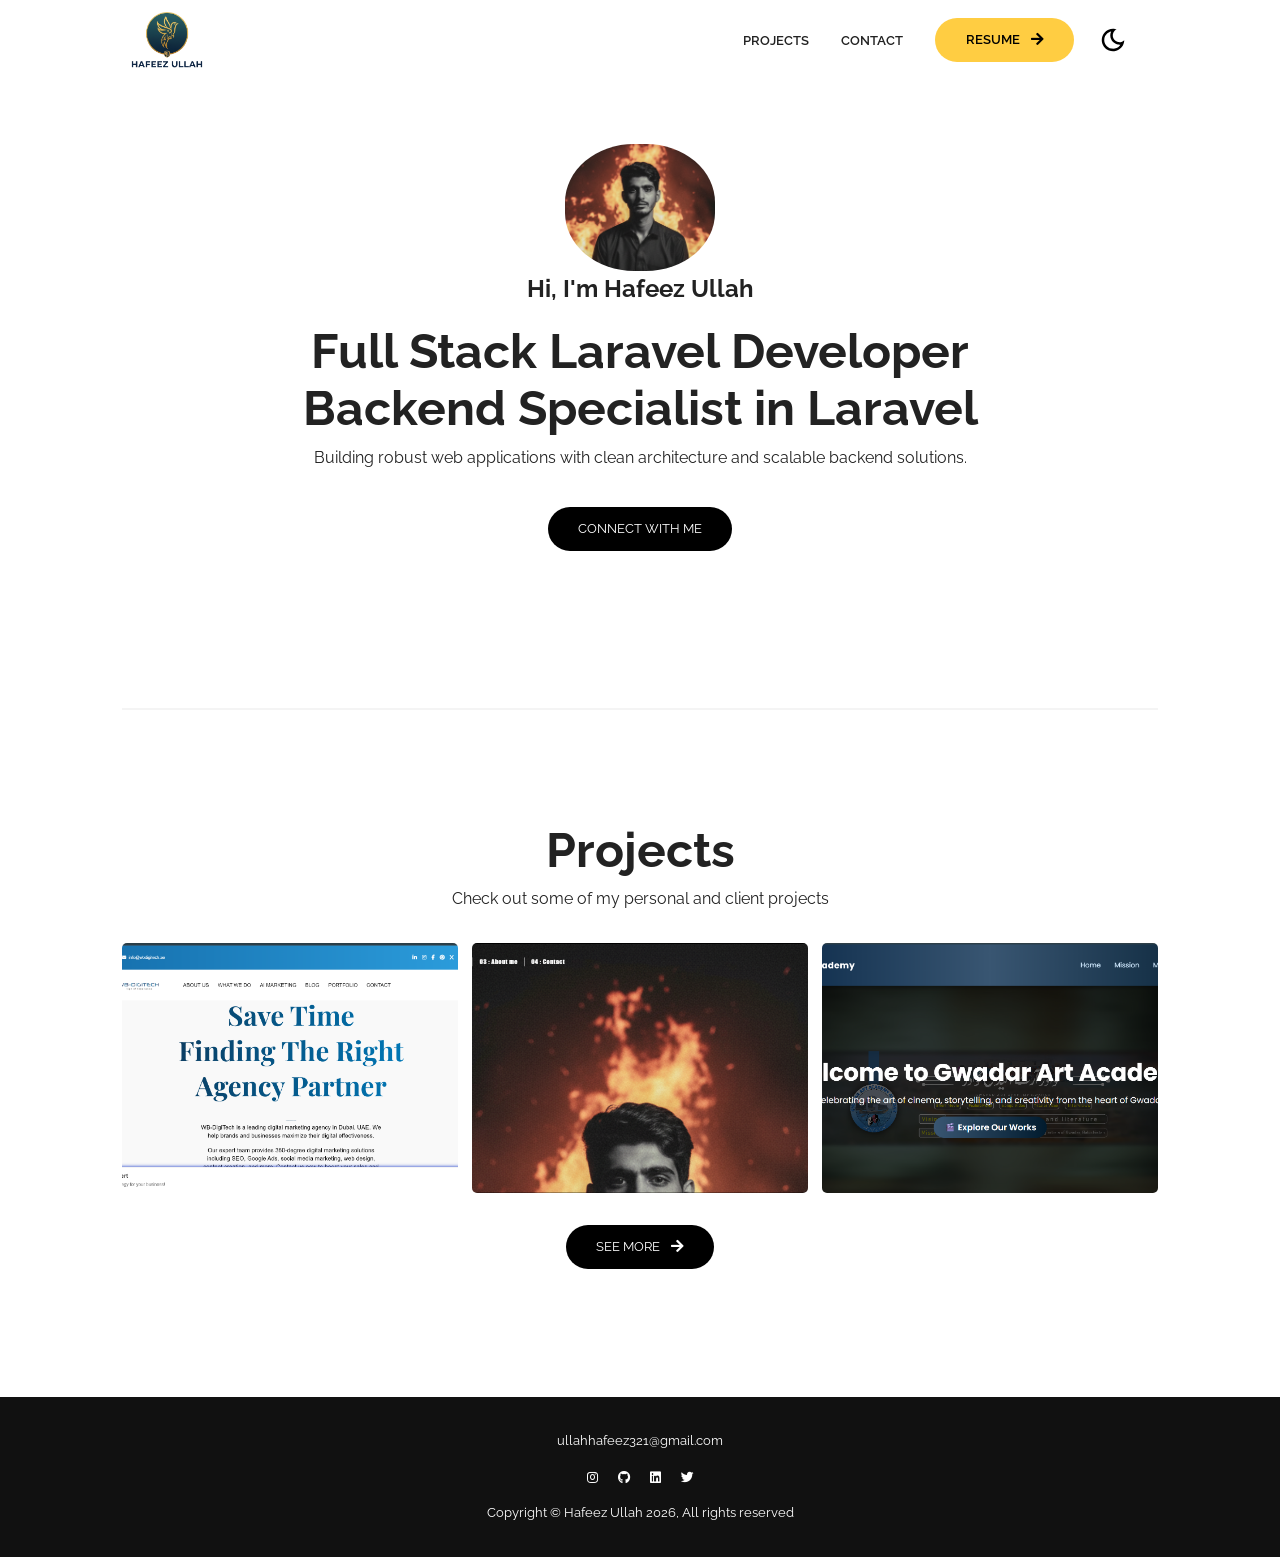
==== index.html @ 3273a4f4 "moved the items in root removed the docs" ====
<!DOCTYPE html>
<html lang="en">
  <head>
    <meta charset="UTF-8" />
    <meta http-equiv="X-UA-Compatible" content="IE=edge" />
    <meta name="viewport" content="width=device-width, initial-scale=1.0" />
    <!-- Primary Meta Tags -->
    <title>Hafeez Ullah | Full Stack Laravel Developer</title>
    <meta name="title" content="Hafeez Ullah | Full Stack Laravel Developer" />
    <meta
      name="description"
      content="Portfolio of Hafeez Ullah, Full Stack Laravel Developer specializing in backend development with Laravel."
    />

    <!-- Open Graph / Facebook -->
    <meta property="og:type" content="website" />
    <meta property="og:url" content="https://yourportfolio.com" />
    <meta property="og:title" content="Hafeez Ullah | Full Stack Laravel Developer" />
    <meta
      property="og:description"
      content="Portfolio of Hafeez Ullah, Full Stack Laravel Developer specializing in backend development with Laravel."
    />
    <meta property="og:image" content="assets/space.png" />

    <!-- Twitter -->
    <meta property="twitter:card" content="summary_large_image" />
    <meta property="twitter:url" content="https://yourportfolio.com" />
    <meta property="twitter:title" content="Hafeez Ullah | Full Stack Laravel Developer" />
    <meta
      property="twitter:description"
      content="Portfolio of Hafeez Ullah, Full Stack Laravel Developer specializing in backend development with Laravel."
    />
    <meta property="twitter:image" content="assets/space.png" />

    <!-- Favicon and CSS -->
    <link rel="icon" type="image/png" href="assets/logo2.png" />
    <link rel="stylesheet" href="https://use.fontawesome.com/releases/v5.15.4/css/all.css" 
          integrity="sha384-DyZ88mC6Up2uqS4h/KRgHuoeGwBcD4Ng9SiP4dIRy0EXTlnuz47vAwmeGwVChigm" crossorigin="anonymous" />
    <link rel="stylesheet" href="css/style.css" />
    <link rel="stylesheet" href="css/utilities.css" />
  </head>
  <body>
    <header id="hero">
      <!-- Navbar -->
      <nav class="navbar">
        <div class="container">
          <!-- Logo -->
          <h1 id="logo">
            <a href="#"><img src="./assets/logo3.png" alt="Hafeez Ullah Logo" /></a>
          </h1>
          <!-- Navbar links -->
          <ul class="nav-menu">
            <li><a class="nav-link" href="#projects">PROJECTS</a></li>
            <li><a class="nav-link" href="#footer">CONTACT</a></li>
            <li>
              <a class="nav-link btn btn-primary" href="#" id="cv-link">RESUME <i class="fas fa-arrow-right"></i></a>
            </li>

            <!-- Toggle switch -->
            <div class="theme-switch">
              <input type="checkbox" id="switch" />
              <label class="toggle-icons" for="switch">
                <img class="moon" src="assets/moon.svg" />
                <img class="sun" src="assets/sun.svg" />
              </label>
            </div>
          </ul>
          <div class="hamburger">
            <span class="bar"></span>
            <span class="bar"></span>
            <span class="bar"></span>
          </div>
        </div>
      </nav>

      <section class="header-container">
        <img class="profile-image" src="assets/space.png" alt="Hafeez Ullah" />
        <h1>Hi, I'm Hafeez Ullah</h1>

        <div class="content-text">
          <h2>Full Stack Laravel Developer</h2>
          <h2>Backend Specialist in Laravel</h2>
          <p>Building robust web applications with clean architecture and scalable backend solutions.</p>
        </div>
        <a href="#" class="btn btn-secondary" target="_blank">Connect With Me</a>
      </section>
    </header>

    <!-- Projects -->
    <section id="projects" class="project-container container">
      <div class="division"></div>
      <div class="content-text">
        <h2>Projects</h2>
        <p>Check out some of my personal and client projects</p>
      </div>

      <article class="project">
        <!-- Project 1 -->
        <div class="card">
          <div class="project-info">
            <div class="project-bio">
              <h3>WB DigiTech</h3>
              <p>Laravel, MySQL, Bootstrap</p>
            </div>
            <div class="project-link">
              <a href="https://wbdigitech.ae" target="_blank"><i class="fas fa-globe"></i></a>
            </div>
          </div>
        </div>

        <!-- Project 2 -->
        <div class="card">
          <div class="project-info">
            <div class="project-bio">
              <h3>Personal Portfolio</h3>
              <p>Laravel, PythonAnywhere, Bootstrap</p>
            </div>
            <div class="project-link">
              <a href="https://ullahhafeez321.pythonanywhere.com" target="_blank"><i class="fas fa-globe"></i></a>
            </div>
          </div>
        </div>

        <!-- Project 3 -->
        <div class="card">
          <div class="project-info">
            <div class="project-bio">
              <h3>Gwadar Art Academy</h3>
              <p>Laravel, MySQL, Bootstrap</p>
            </div>
            <div class="project-link">
              <a href="https://gwadarartacademy.unaux.com" target="_blank"><i class="fas fa-globe"></i></a>
            </div>
          </div>
        </div>
      </article>

      <a href="#" class="btn btn-secondary" target="_blank">See More <i class="fas fa-arrow-right"></i></a>
    </section>

    <footer id="footer">
      <div class="container">
        <a href="mailto:ullahhafeez321@gmail.com">ullahhafeez321@gmail.com</a>
        <div class="social">
          <!-- Social links -->
          <a href="https://www.instagram.com/hafeezullah___" target="_blank"><i class="fab fa-instagram"></i></a>
          <a href="https://github.com/ullahhafeez321" target="_blank"><i class="fab fa-github"></i></a>
          <a href="#" target="_blank"><i class="fab fa-linkedin"></i></a>
          <a href="#" target="_blank"><i class="fab fa-twitter"></i></a>
        </div>
      
        <p>Copyright &copy; Hafeez Ullah <span id="datee"></span>, All rights reserved</p>
      </div>
    </footer>

    <script src="js/script.js"></script>
  </body>
</html>
---- css/style.css ----
/* This is the required project styling. Will contain essential CSS styles like:
   * Flex property
   * Grid layout
   * Cards and sections
*/

@import url(https://fonts.googleapis.com/css?family=Raleway:100,200,300,regular,500,600,700,800,900,100italic,200italic,300italic,italic,500italic,600italic,700italic,800italic,900italic);

/* variables */
:root {
  /* Colors */
  --primary-color: #ffcd42;
  --secondary-color: #ffd35c;
  --bg-primary: #ffffff;
  --text-color: #222222;
  --text-color-two: #ffffff;
  --bg-secondary: #000000;
  --card-background: #f4f4f4;
  --bg-secondary-two: #111111;

  --shadow: 0 10px 40px rgba(0, 0, 0, 0.2);

  /* Font Weight */
  --weight-small: 400;
  --weight-semibold: 600;
  --weight-bold: 800;

  /* Max width */
  --width-small: 600px;
  --width-medium: 1100px;
  --width-large: 1300px;
}

[data-theme="dark"] {
  --primary-color: #ffcd42;
  --secondary-color: #ffd35c;
  --bg-primary: #000000;
  --text-color: #ffffff;
  --text-color-two: #222222;
  --bg-secondary: #ffffff;
  --card-background: #111111;
  --bg-secondary-two: #f4f4f4;
  --shadow: 0 2px 10px rgba(95, 95, 95, 0.2);
}

html {
  font-size: 100%;
  scroll-behavior: smooth;
}

/* Reset default styling */
* {
  margin: 0;
  padding: 0;
  box-sizing: border-box;
}

ul {
  list-style: none;
}

a {
  text-decoration: none;
  color: var(--text-color);
}

/* Main styling */
body {
  background: var(--bg-primary);
  color: var(--text-color);
  font-family: "Raleway", sans-serif;
  line-height: 1.5;
}

/* Navbar */
.navbar {
  position: fixed;
  top: 0;
  left: 0;
  right: 0;
  z-index: 20;
  background: var(--bg-primary);
}

.navbar .container {
  display: flex;
  align-items: center;
  justify-content: space-between;
  z-index: 20;
  height: 80px;
  width: 100%;
}

.navbar .nav-menu {
  display: flex;
  align-items: center;
  background: var(--bg-primary);
}

.navbar .nav-link {
  margin: 0 1rem;
  font-size: 0.8rem;
  font-weight: var(--weight-semibold);
}

.navbar #logo img {
  display: block;
  width: 90px;
}

.navbar .btn {
  margin-right: 1.5rem;
}

.fas.fa-arrow-right {
  margin-left: 0.5rem;
  font-size: 0.9rem;
}

/* hamburger */
.hamburger {
  margin-bottom: 0.1rem;
  display: none;
}

.bar {
  display: block;
  width: 23px;
  height: 3px;
  margin: 4px auto;
  transition: all 0.3s ease-in-out;
  border-radius: 30px;
  background-color: var(--bg-secondary);
}

/* Hero section */
#hero {
  display: flex;
  flex-direction: column;
  height: 100%;
}

.profile-image {
  width: 150px;
  border-radius: 46%;
  animation: bounce 1s infinite alternate;
}

@keyframes bounce {
  from {
    transform: translateY(0px);
  }

  to {
    transform: translateY(-10px);
  }
}

.division {
  width: 100%;
  height: 2px;
  background-color: var(--card-background);
  margin: 5.5rem 0;
}
/* Projects */
#projects {
  display: flex;
  flex-direction: column;
  margin: 2rem auto 5rem;
}

#projects .btn {
  align-self: center;
  margin: 2rem 0;
}

.project {
  display: grid;
  grid-template-columns: repeat(3, 1fr);
  grid-auto-rows: minmax(250px, auto);
  grid-gap: 0.9rem;
}

.card .project-bio p {
  font-size: 0.83rem;
}

.card .project-bio h3 {
  font-size: 0.9rem;
}

.project-info {
  display: flex;
  justify-content: space-between;
  opacity: 0;
  position: relative;
  transition: 0.5s ease-in-out;
}

.project-bio {
  display: flex;
  flex-direction: column;
  justify-content: flex-end;
  position: relative;
  top: 160px;
  left: 10px;
}

/* Footer */
#footer {
  background: #111111;
}

#footer .container {
  display: flex;
  flex-direction: column;
  align-items: center;
  justify-content: center;
  color: #ffffff;
  min-height: 160px;
  text-align: center;
}

#footer a {
  font-size: 0.8rem;
  color: #fff;
}

#footer a:hover {
  opacity: 0.6;
}

#footer .social {
  margin: 0.9rem 0;
}

#footer .social img {
  width: 20px;
  height: 20px;
}

#footer .social a {
  margin: 0 0.5rem;
}

#footer p {
  font-size: 0.8rem;
}

/* Responsiveness */

@media (max-width: 1000px) {
  .project {
    display: grid;
    grid-template-columns: repeat(2, 1fr);
  }
}

@media (max-width: 768px) {
}

@media (max-width: 670px) {
  .navbar .nav-menu {
    position: fixed;
    right: -100vw;
    top: 4.5rem;
    flex-direction: column;
    width: calc(80% - 10px);
    transition: 0.3s;
    box-shadow: var(--shadow);
    padding: 2rem;
    border-radius: 5px;
    align-items: flex-start;
  }

  .navbar .btn {
    margin: 0;
    margin-top: 1rem;
  }

  .nav-menu.active {
    right: 20px;
  }

  .nav-menu .nav-link {
    font-size: 0.9rem;
    margin: 0 0.2rem;
  }

  .nav-menu li {
    margin-bottom: 0.5rem;
    width: 100%;
  }

  .nav-menu .btn {
    width: 100%;
    text-align: center;
    margin-top: 0.5rem;
  }

  .hamburger {
    display: block;
    cursor: pointer;
    padding: 0.2rem 0.4rem;
  }

  .hamburger.active {
    border: 1px dotted gray;
  }

  .hamburger.active .bar:nth-child(2) {
    opacity: 0;
  }

  .hamburger.active .bar:nth-child(1) {
    transform: translateY(6px) rotate(45deg);
  }

  .hamburger.active .bar:nth-child(3) {
    transform: translateY(-8px) rotate(-45deg);
  }
}

@media (max-width: 600px) {
  .project {
    display: grid;
    grid-template-columns: 1fr;
  }

  .header-container .btn {
    border-radius: 5px;
    width: 80%;
  }
}
---- css/utilities.css ----
/* ?This is where reusable styling of this template will be. 
   !Will contain things like:
   * Button styling
   * Background color styling
   * padding and margin
*/

.container {
  max-width: var(--width-medium);
  margin: 0 auto;
  padding: 1rem 2rem;
}

h1::selection,
h2::selection {
  color: #111;
  background: var(--primary-color);
}

/* Buttons */
.btn {
  display: inline-block;
  padding: 0.75rem 1.9rem;
  border-radius: 30px;
  text-transform: uppercase;
  font-size: 0.82rem;
  transition: 0.3s;
}

.btn-primary {
  background: var(--primary-color);
  color: #000000;
}

.btn-secondary {
  margin: 5px 0;
  background-color: var(--bg-secondary);
  color: var(--bg-primary);
}

/* add hover to resume button */
.btn-primary:hover {
  background: var(--secondary-color);
}

/* Dark mode toggle */
#switch {
  display: none;
}

.toggle-icons {
  display: flex;
  justify-content: space-between;
  align-items: center;
  cursor: pointer;
}

.toggle-icons > img {
  transition: 0.6s cubic-bezier(0.23, 1, 0.32, 1);
  width: 30px;
}

.moon {
  transform: rotate(10deg);
}

#switch:checked + .toggle-icons .moon {
  transform: rotate(250deg);
}

#switch:checked + .toggle-icons .sun {
  transform: rotate(100deg);
}

/* Header Container */
.header-container {
  display: flex;
  flex-direction: column;
  align-items: center;
  justify-content: center;
  margin-top: 8rem;
  padding: 1rem;
}

.header-container > div {
  margin-top: 1rem;
}

.content-text {
  text-align: center;
  margin: 1.5rem 0;
}

.content-text h2 {
  font-size: 3rem;
  line-height: 1.2;
  transition: 0.2s ease-in-out;
}

.content-text p {
  padding: 0.5rem;
  margin: 0 auto;
  max-width: 700px;
}

/* Project cards */
.card {
  padding: 1rem;
  background: var(--card-background);
  color: #ffffff;
  border-radius: 5px;
  transition: 0.4s ease-in-out;
  cursor: pointer;
}

.card a {
  color: #ffffff;
  transition: 0.25s ease-in-out;
  font-size: 1.1rem;
  margin-right: 0.3rem;
}

.card a:hover {
  color: var(--primary-color);
}

.card:hover {
  box-shadow: inset 0 100px 1000px 10px rgba(0, 0, 0, 0.8);
}

.card:hover .project-info {
  opacity: 1;
}

/* Project Images */

/* project 1 */
.card:nth-child(1) {
  background: url(../assets/project/wbdigitech.png) center center/cover;
}

/* Project 2 */
.card:nth-child(2) {
  background: url(../assets/project/personalweb.png) center center/cover;
}

/* Project 3 */
.card:nth-child(3) {
  background: url(../assets/project/gwadarartacademy.png) center center/cover;
}

/* Project 4 */
.card:nth-child(4) {
  background: url(../assets/project/project-four.png) center center/cover;
}

/* Project 5 */
.card:nth-child(5) {
  background: url(../assets/project/project-five.png) center center/cover;
}

/* Project 6 */
.card:nth-child(6) {
  background: url(../assets/project/project-six.png) center center/cover;
}

/* Media Queries */
@media (max-width: 768px) {
  .header-container {
    margin-top: 7rem;
    text-align: center;
  }

  .content-text h2 {
    font-size: 2.5rem;
  }
}
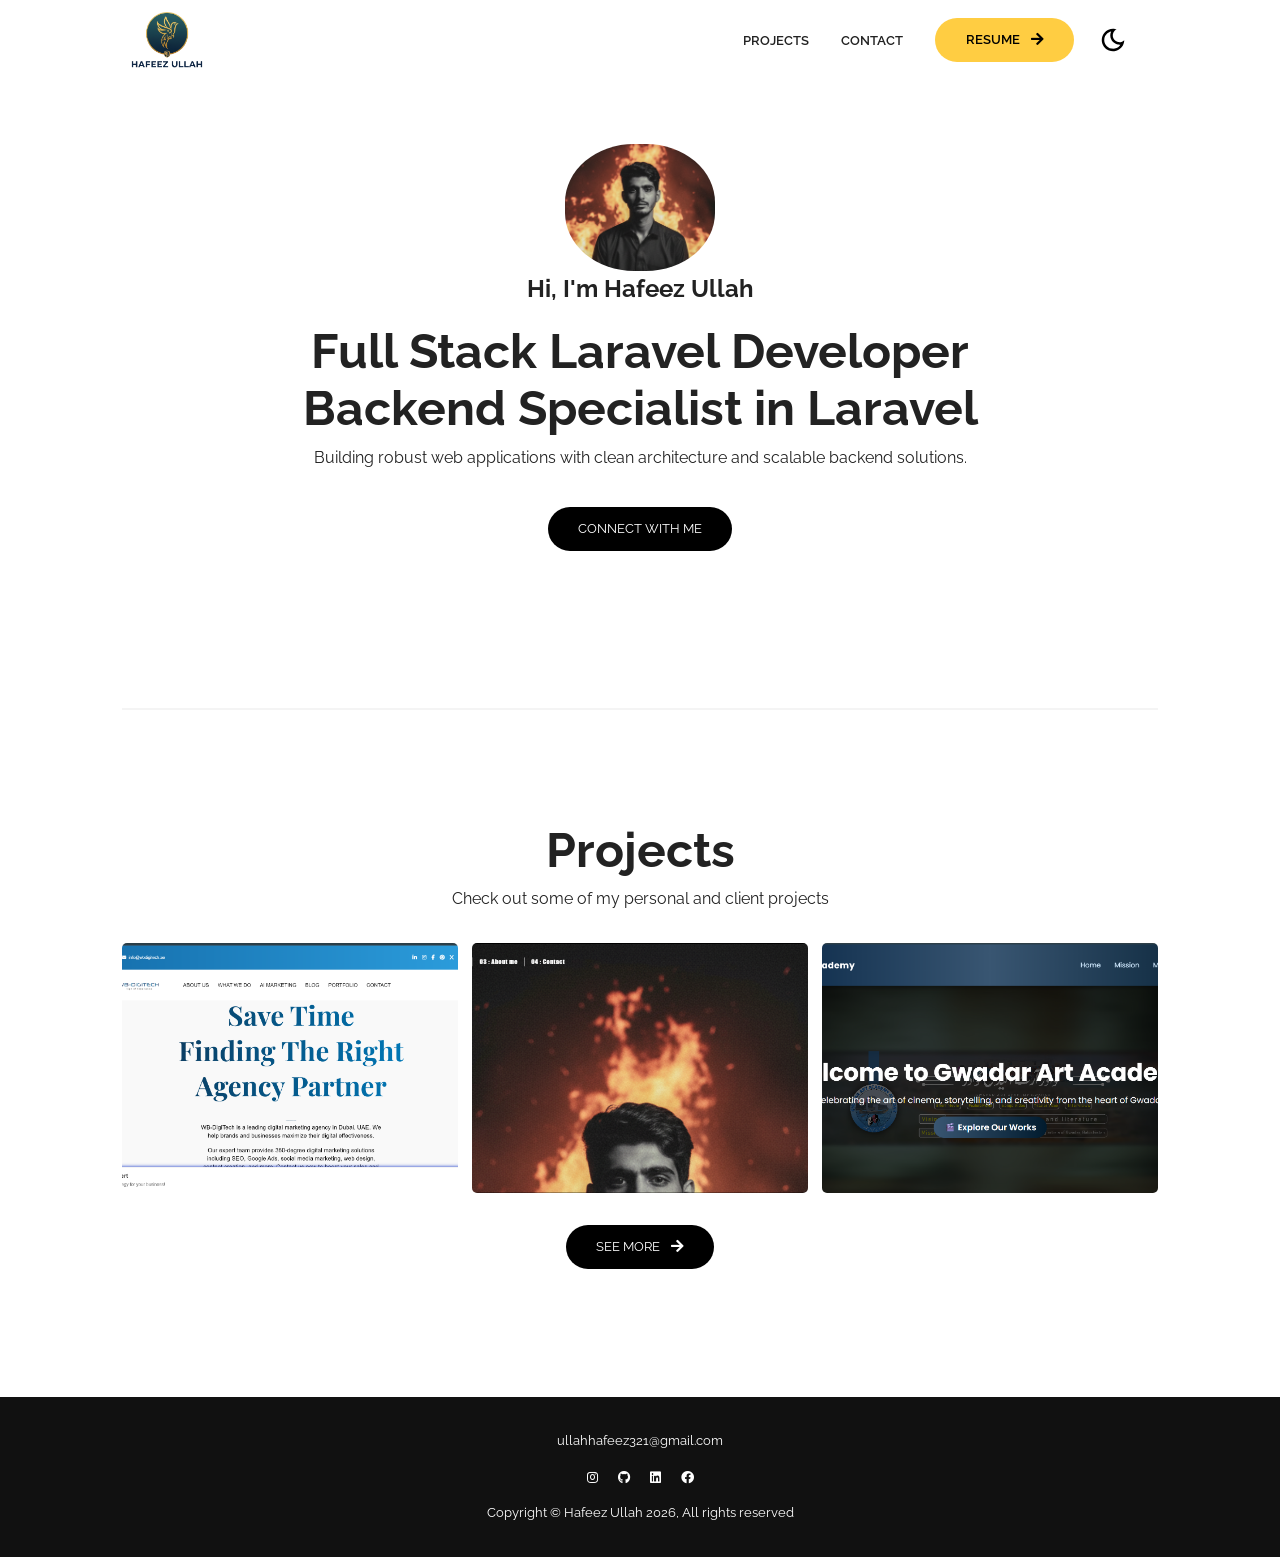
==== commit 3f87dea9: "added social links and fixed some links" ====
--- a/index.html
+++ b/index.html
@@ -82,7 +82,7 @@
           <h2>Backend Specialist in Laravel</h2>
           <p>Building robust web applications with clean architecture and scalable backend solutions.</p>
         </div>
-        <a href="#" class="btn btn-secondary" target="_blank">Connect With Me</a>
+        <a href="#footer" class="btn btn-secondary">Connect With Me</a>
       </section>
     </header>
 
@@ -135,7 +135,7 @@
         </div>
       </article>
 
-      <a href="#" class="btn btn-secondary" target="_blank">See More <i class="fas fa-arrow-right"></i></a>
+      <a href="#" class="btn btn-secondary">See More <i class="fas fa-arrow-right"></i></a>
     </section>
 
     <footer id="footer">
@@ -145,8 +145,8 @@
           <!-- Social links -->
           <a href="https://www.instagram.com/hafeezullah___" target="_blank"><i class="fab fa-instagram"></i></a>
           <a href="https://github.com/ullahhafeez321" target="_blank"><i class="fab fa-github"></i></a>
-          <a href="#" target="_blank"><i class="fab fa-linkedin"></i></a>
-          <a href="#" target="_blank"><i class="fab fa-twitter"></i></a>
+          <a href="https://www.linkedin.com/in/hafeez-ullah-75818a317" target="_blank"><i class="fab fa-linkedin"></i></a>
+          <a href="https://www.facebook.com/share/1KJmUiYVcG/" target="_blank"><i class="fab fa-facebook"></i></a>
         </div>
       
         <p>Copyright &copy; Hafeez Ullah <span id="datee"></span>, All rights reserved</p>
